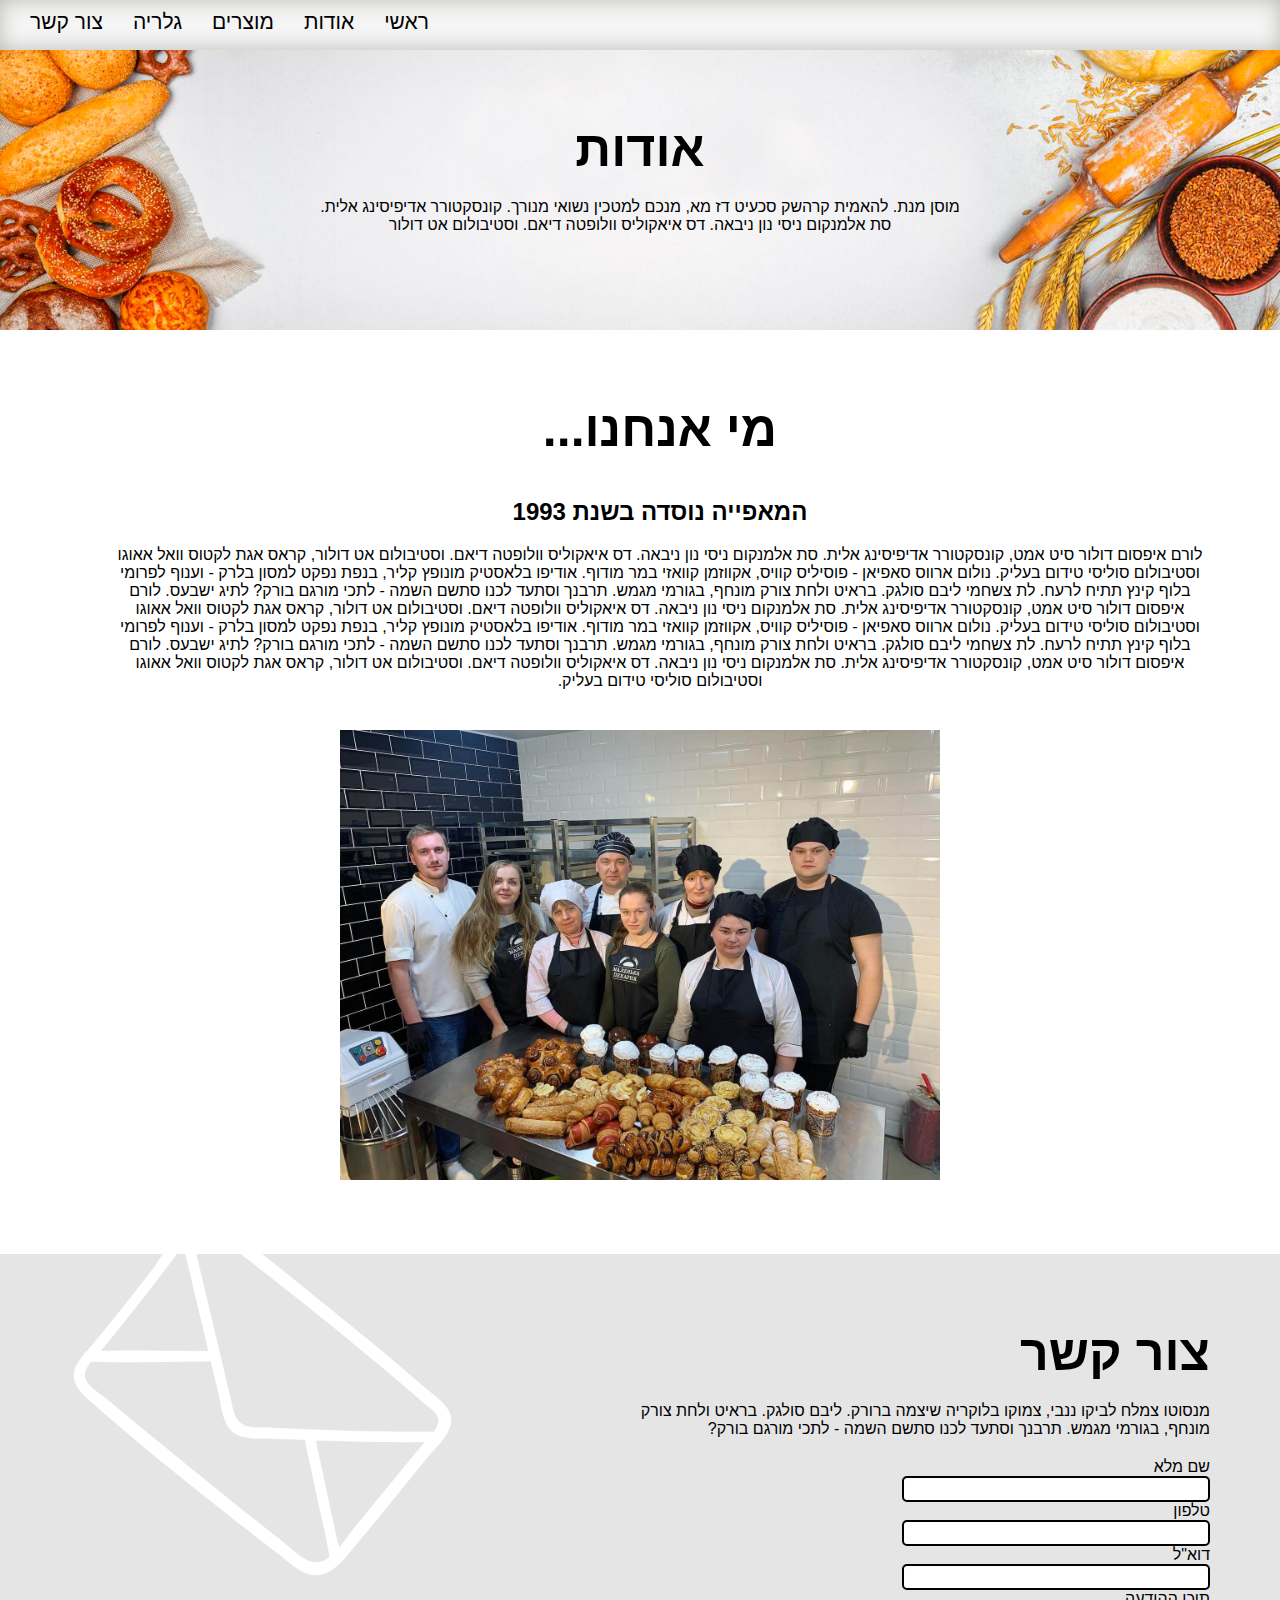
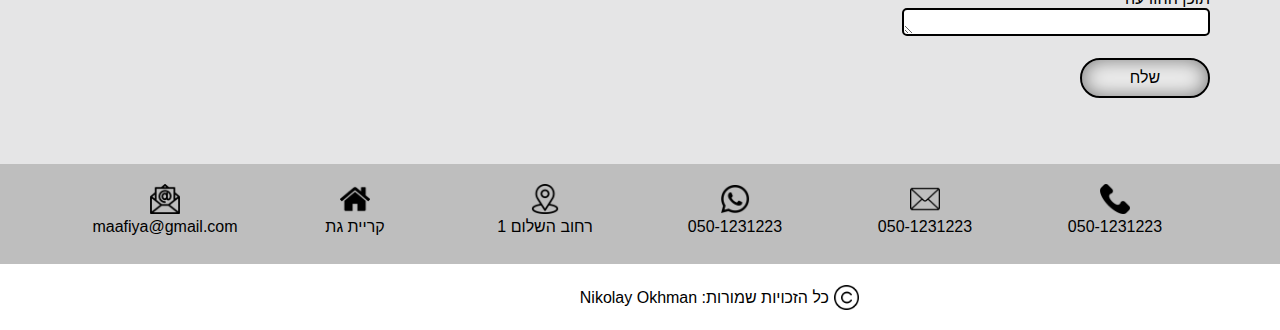
==== homework 04.10/pages/about.html @ 980c1f47 "Add files via upload" ====
<!DOCTYPE html>
<html>
   <head>
      <title>מאפיית מלך הלחמים</title>
      <link rel="stylesheet" href="../style.css" />
      <meta name="keywords" content="bakery, מאפייה, אודות" />
      <meta
         name="description"
         content="מאפיית מלך הלחמים, מגוון מאפים ברמה
                    הכי גבוהה בשוק עם חומרי גלם הכי איכותיים! "
      />
   </head>
   <body>
      <div class="mainMenu">
         <a href="contact.html">צור קשר</a>
         <a href="gallery.html">גלריה</a>
         <a href="items.html">מוצרים</a>

         <a href="about.html">אודות</a>
         <a href="../index.html">ראשי</a>
      </div>
      <div class="header">
         <div class="leftArea"></div>
         <div class="rightArea"></div>
         <div class="headerName">
            <h1 class="headerNameText">אודות</h1>
            <p>
               מוסן מנת. להאמית קרהשק סכעיט דז מא, מנכם למטכין נשואי מנורך.
               קונסקטורר אדיפיסינג אלית. סת אלמנקום ניסי נון ניבאה. דס איאקוליס
               וולופטה דיאם. וסטיבולום אט דולור
            </p>
         </div>
      </div>
      <div class="about">
         <div class="aboutText">
            <h1>מי אנחנו...</h1>
            <h2>המאפייה נוסדה בשנת 1993</h2>
            <p>
               לורם איפסום דולור סיט אמט, קונסקטורר אדיפיסינג אלית. סת אלמנקום
               ניסי נון ניבאה. דס איאקוליס וולופטה דיאם. וסטיבולום אט דולור,
               קראס אגת לקטוס וואל אאוגו וסטיבולום סוליסי טידום בעליק. נולום
               ארווס סאפיאן - פוסיליס קוויס, אקווזמן קוואזי במר מודוף. אודיפו
               בלאסטיק מונופץ קליר, בנפת נפקט למסון בלרק - וענוף לפרומי בלוף
               קינץ תתיח לרעח. לת צשחמי ליבם סולגק. בראיט ולחת צורק מונחף,
               בגורמי מגמש. תרבנך וסתעד לכנו סתשם השמה - לתכי מורגם בורק? לתיג
               ישבעס. לורם איפסום דולור סיט אמט, קונסקטורר אדיפיסינג אלית. סת
               אלמנקום ניסי נון ניבאה. דס איאקוליס וולופטה דיאם. וסטיבולום אט
               דולור, קראס אגת לקטוס וואל אאוגו וסטיבולום סוליסי טידום בעליק.
               נולום ארווס סאפיאן - פוסיליס קוויס, אקווזמן קוואזי במר מודוף.
               אודיפו בלאסטיק מונופץ קליר, בנפת נפקט למסון בלרק - וענוף לפרומי
               בלוף קינץ תתיח לרעח. לת צשחמי ליבם סולגק. בראיט ולחת צורק מונחף,
               בגורמי מגמש. תרבנך וסתעד לכנו סתשם השמה - לתכי מורגם בורק? לתיג
               ישבעס. לורם איפסום דולור סיט אמט, קונסקטורר אדיפיסינג אלית. סת
               אלמנקום ניסי נון ניבאה. דס איאקוליס וולופטה דיאם. וסטיבולום אט
               דולור, קראס אגת לקטוס וואל אאוגו וסטיבולום סוליסי טידום בעליק.
            </p>
         </div>
         <div class="aboutPic">
            <img src="../images/aboutPic.jpg" id="aboutPic1" />
         </div>
      </div>
      <div class="contactUs">
         <div class="leftAreaCuntactUs"></div>
         <div class="contactUsForm">
            <form>
               <h1 class="contactUsFormText">צור קשר</h1>
               <p class="contactUsFormText">
                  מנסוטו צמלח לביקו ננבי, צמוקו בלוקריה שיצמה ברורק. ליבם סולגק.
                  בראיט ולחת צורק מונחף, בגורמי מגמש. תרבנך וסתעד לכנו סתשם השמה
                  - לתכי מורגם בורק?
               </p>
               <lable name="nameOfcustumer">שם מלא</lable><br />
               <input
                  name="nameOfCustumer"
                  type="text"
                  id="nameOfCustumer"
               /><br />
               <lable name="tel"> טלפון</lable><br />
               <input name="tel" type="tel" id="tel" /> <br />
               <lable name="mail">דוא"ל</lable><br />
               <input name="mail" type="email" id="mail" /><br />

               <label for="msg"> תוכן ההודעה</label><br />
               <textarea name="msg" id="msg"></textarea> <br />
               <br />
               <input type="submit" value="שלח" id="submit" />
            </form>
         </div>
      </div>
      <div class="footer">
         <div class="footerIcons">
            <div class="footerIcons1">
               <img src="../images/footerIcon/email.png" id="footerIcon1" />
               <p>maafiya@gmail.com</p>
            </div>
            <div class="footerIcons2">
               <img src="../images/footerIcon/home.png" id="footerIcon1" />
               <p>קריית גת</p>
            </div>
            <div class="footerIcons3">
               <img src="../images/footerIcon/location.png" id="footerIcon1" />
               <p>רחוב השלום 1</p>
            </div>
            <div class="footerIcons4">
               <img src="../images/footerIcon/mail.png" id="footerIcon1" />
               <p>050-1231223</p>
            </div>
            <div class="footerIcons5">
               <img src="../images/footerIcon/tel.png" id="footerIcon1" />
               <p>050-1231223</p>
            </div>
            <div class="footerIcons6">
               <img src="../images/footerIcon/whatsapp.png" id="footerIcon1" />
               <p>050-1231223</p>
            </div>
         </div>
         <div class="allRights">
            <div class="allRightsLogo">
               <img
                  src="../images/footerIcon/copyright.png"
                  id="allRightsLogoPic"
               />
            </div>
            <div class="allRightsText">
               <p class="allRightsTextP">כל הזכויות שמורות: Nikolay Okhman</p>
            </div>
         </div>
         </div>
      </div>
   </body>
</html>
---- homework 04.10/style.css ----
html {
   margin: 0;
   padding: 0;
}
body {
   direction: rtl;
   font-family: Arial, Helvetica, sans-serif;
   margin: 0 auto;
   padding: 0;
}

a {
   font-size: 21px;
   padding-left: 30px;
   color: black;
   text-decoration: none;
   float: left;
}

.mainMenu {
   position: fixed;
   height: 20px;
   padding-bottom: 20px;
   padding-top: 10px;
   background-color: whitesmoke;
   width: 100%;
   direction: ltr;
   box-shadow: inset 0px 0px 20px 0px rgba(170, 169, 162, 0.8);
}
h1 {
   font-size: 50px;
   padding: 0px;
   margin: 0px;
   padding-bottom: 20px;
}
p {
   font-size: 16px;
   padding: 0px;
   margin: 0px;
   padding-bottom: 20px;
}
button {
   font-size: 16px;
   box-shadow: inset 0px 0px 20px 0px rgba(0, 0, 0, 0.5);
   height: 40px;
   width: 130px;
   border-radius: 20px;
}
input {
   width: 300px;
   height: 20px;
   border: solid 2px;
   border-radius: 5px;
   border-color: black;
}
textarea {
   width: 300px;
   height: 20px;
   border: solid 2px;
   border-radius: 5px;
   border-color: black;
}
#submit {
   font-size: 16px;
   box-shadow: inset 0px 0px 20px 0px rgba(0, 0, 0, 0.5);
   height: 40px;
   width: 130px;
   border-radius: 20px;
}
form {
   font-size: 16px;
}

/*הגדרות של עמוד ראשי האדר*/

.header {
   display: flex;
   background-image: url("./images/headerImg.jpg.png");
   background-repeat: no-repeat;
   background-position: center;
   background-size: cover;
   background-color: rgb(255, 255, 255);
   height: 250px;
   padding: 80px 0px 0px 0px;
   direction: ltr;
}
.leftArea {
   flex: 1;
   order: 1;
}

.rightArea {
   flex: 1;
   order: 3;
}
.headerName {
   flex: 2;
   order: 2;
   text-align: center;
}
.headerNameText {
   font-size: 50px;
   margin-top: 0px;
   padding-top: 40px;
}

/*הגדרות של עמוד ראשי אודות*/

.aboutBakery {
   display: flex;
   height: 300px;
   padding: 70px;
}

.aboutBakeryText {
   flex: 1;
   margin-left: 40px;
}
.aboutBakeryPic {
   flex: 1;
   direction: ltr;
}
.bakeryPic {
   width: 455px;
   height: 300px;
   border-radius: 5px;
}
.buttonAbout {
   float: right;
}

/*הגדרות של עמוד ראשי גלריה*/

.galleryBlock {
   display: flex;
   background-color: rgb(229, 229, 230);
   height: 300px;
   padding: 70px;
   direction: ltr;
}

.galleryText {
   flex: 4;
   order: 2;
   margin-left: 40px;
   direction: rtl;
}
.galleryPic {
   flex: 6;
   order: 1;
}
.galleryPicTop {
   display: flex;
}
#picTop1 {
   width: 220px;
   height: 140px;
   border-radius: 5px;
   margin: 5px;
}
#picTop2 {
   width: 220px;
   height: 140px;
   border-radius: 5px;
   margin: 5px;
}
#picTop3 {
   width: 220px;
   height: 140px;
   border-radius: 5px;
   margin: 5px;
}
.picTop1 {
   flex: 1;
}
.picTop2 {
   flex: 1;
}
.picTop3 {
   flex: 1;
}
.galleryPicBottom {
   display: flex;
}
#picBottom1 {
   width: 220px;
   height: 140px;
   border-radius: 5px;
   margin: 5px;
}
#picBottom2 {
   width: 220px;
   height: 140px;
   border-radius: 5px;
   margin: 5px;
}
#picBottom3 {
   width: 220px;
   height: 140px;
   border-radius: 5px;
   margin: 5px;
}
.picBottom1 {
   flex: 1;
}
.picBottom2 {
   flex: 1;
}
.picBottom3 {
   flex: 1;
}
.buttonGallery {
   float: right;
}

/*הגדרות של עמוד ראשי מוצרים*/

.mainItems {
   height: 340px;
   text-align: center;
   padding: 70px;
}

.mainItemText {
   font-size: 40px;
}
.allItems {
   display: flex;
}
.itemText11 {
   flex: 8;
   order: 1;
}
.itemText22 {
   flex: 8;
   order: 3;
}
.itemText33 {
   flex: 8;
   order: 5;
}

.itemTextEmptyleftTop1 {
   flex: 1;
   order: 2;
}
.itemTextEmptyRightTop2 {
   flex: 1;
   order: 4;
}
.allItems1 {
   display: flex;
}
.itemText1 {
   flex: 2.5;
   order: 2;
}
.itemText2 {
   flex: 2.5;
   order: 4;
}
.itemTextEmptyleft {
   flex: 1;
   order: 1;
}
.itemTextEmptyRight {
   flex: 1;
   order: 5;
}
.itemTextEmptyCenter {
   flex: 1;
   order: 3;
}

/*הגדרות של עמוד ראשי צור קשר*/

.contactUs {
   display: flex;
   height: 370px;
   background-image: url(./images/contact_us.png);
   background-repeat: no-repeat;
   background-size: cover;
   background-color: rgb(229, 229, 230);
   padding: 70px;
}
.contactUsForm {
   flex: 5;
   order: 1;
}
.leftAreaCuntactUs {
   flex: 5;
   order: 2;
}
.contactUsFormText {
   padding-bottom: 20px;
}

/*הגדרות של עמוד ראשי פוטר*/

.footer {
   height: 100px;
   text-align: center;
   background-color: rgb(190, 190, 190);
   padding-right: 70px;
   padding-left: 70px;
}
#footerIcon1 {
   height: 30px;
   width: 30px;
   padding-top: 20px;
}

.footerIcons {
   display: flex;
}
.footerIcons1 {
   flex: 1;
   order: 6;
}
.footerIcons2 {
   flex: 1;
   order: 5;
}
.footerIcons3 {
   flex: 1;
   order: 4;
}
.footerIcons4 {
   flex: 1;
   order: 2;
}
.footerIcons5 {
   flex: 1;
   order: 1;
}
.footerIcons6 {
   flex: 1;
   order: 3;
}

/*הגדרות של עמוד ראשי כך הזכויות שמורות */

.allRights {
   display: flex;
   padding: 3px;

   margin: auto;
}
.allRightsLogo {
   flex: 1;
   order: 1;
}
.allRightsText {
   flex: 2;
   order: 2;
}
#allRightsLogoPic {
   width: 25px;
   height: 25px;
   float: left;
   padding-top: 26px;
   padding-left: 5px;
}
.allRightsTextP {
   padding-top: 30px;
   float: right;
   padding-left: 30%;
}

/*הגדרות של עמוד האודות*/

.about {
   display: flex;
   padding: 70px;
}
.aboutText {
   flex: 8;
   text-align: center;
   margin-left: 40px;
}
.aboutPic {
   flex: 2;
}
#aboutPic1 {
   height: 450px;
   width: 600px;
}
#footerLast {
   background-color: white;
}

.buttonContactUs {
   position: fixed;
   text-align: center;
}
#imgContactButton {
   width: 25px;
   height: 25px;
}
#imgContactButtonL {
   padding-left: 0px;
}

/*הגדרות של עמוד המוצרים*/

.container1 {
   display: flex;
   height: 400px;
   padding: 70px 100px 70px 100px;
}
.picItem1 {
   flex: 1;
   order: 2;
   width: 600px;
   height: 400px;
   direction: ltr;
}

.textItem1 {
   flex: 1;
   order: 1;
   padding: 100px 0px 50px 50px;
   text-align: center;
}
.container2 {
   display: flex;
   height: 400px;
   padding: 70px 100px 70px 100px;
   background-color: #e5e5e6;
}
.picItem2 {
   flex: 1;
   order: 1;
   width: 600px;
   height: 400px;
}
.textItem2 {
   flex: 1;
   order: 2;
   padding: 100px 50px 50px 0px;
   text-align: center;
}
.container3 {
   display: flex;
   height: 400px;
   padding: 70px 100px 70px 100px;
}
.picItem3 {
   flex: 1;
   order: 2;
   width: 600px;
   height: 400px;
   direction: ltr;
}
.textItem3 {
   flex: 1;
   order: 1;
   padding: 100px 0px 50px 50px;
   text-align: center;
}

.container4 {
   display: flex;
   height: 400px;
   padding: 70px 100px 70px 100px;
   background-color: #e5e5e6;
}
.picItem4 {
   flex: 1;
   order: 1;
   width: 600px;
   height: 400px;
}
.textItem4 {
   flex: 1;
   order: 2;
   padding: 100px 50px 50px 0px;
   text-align: center;
}

.container5 {
   display: flex;
   height: 400px;
   padding: 70px 100px 70px 100px;
}
.picItem5 {
   flex: 1;
   order: 2;
   width: 600px;
   height: 400px;
   direction: ltr;
}
.textItem5 {
   flex: 1;
   order: 1;
   padding: 100px 0px 50px 50px;
   text-align: center;
}

/*הגדרות של עמוד הגלריה*/

.gallery {
   height: 780px;
   padding: 40px;
}
.galleryContainer1pic {
   display: flex;
}
#galleryPic1 {
   flex: 1;
   width: 320px;
   height: 250px;
   padding: 5px;
}
#galleryPic2 {
   flex: 1;
   width: 320px;
   height: 250px;
   padding: 5px;
}
#galleryPic3 {
   flex: 1;
   width: 320px;
   height: 250px;
   padding: 5px;
}
.galleryContainer2pic {
   display: flex;
}
#galleryPic4 {
   flex: 1;
   width: 320px;
   height: 250px;
   padding: 5px;
}
#galleryPic5 {
   flex: 1;
   width: 320px;
   height: 250px;
   padding: 5px;
}
#galleryPic6 {
   flex: 1;
   width: 320px;
   height: 250px;
   padding: 5px;
}
.galleryContainer3pic {
   display: flex;
}
#galleryPic7 {
   flex: 1;
   width: 320px;
   height: 250px;
   padding: 5px;
}
#galleryPic8 {
   flex: 1;
   width: 320px;
   height: 250px;
   padding: 5px;
}
#galleryPic9 {
   flex: 1;
   width: 320px;
   height: 250px;
   padding: 5px;
}
@media screen and (max-width: 1600px) {
   .about {
      display: inline-block;
   }
   .aboutPic {
      padding-top: 20px;
      text-align: center;
   }
}
@media screen and (max-width: 1140px) {
   .gallery {
      padding: 20px;
      height: 630px;
   }
   #galleryPic1, #galleryPic2, #galleryPic3, #galleryPic4, #galleryPic5, #galleryPic6, #galleryPic7, #galleryPic8, #galleryPic9  {
      flex: 1;
      width: 250px;
      height: 200px;
      padding: 5px;
}

@media screen and (max-width: 1060px) {
   .galleryPicTop {
      display: inline-block;
   }
   #picTop1 {
      display: none;
   }
   #picBottom2 {
      display: none;
   }
   .galleryPicBottom {
      display: inline-block;
   }
   .container1,
   .container2,
   .container3,
   .container4,
   .container5 {
      padding: 70px 70px 70px 70px;
   }

   .picItem1,
   .picItem2,
   .picItem3,
   .picItem4,
   .picItem5 {
      width: 550px;
      height: 400px;
   }
   .textItem1,
   .textItem3,
   .textItem5 {
      padding: 100px 0px 70px 30px;
   }
   .textItem2,
   .textItem4 {
      padding: 100px 30px 70px 0px;
   }
}
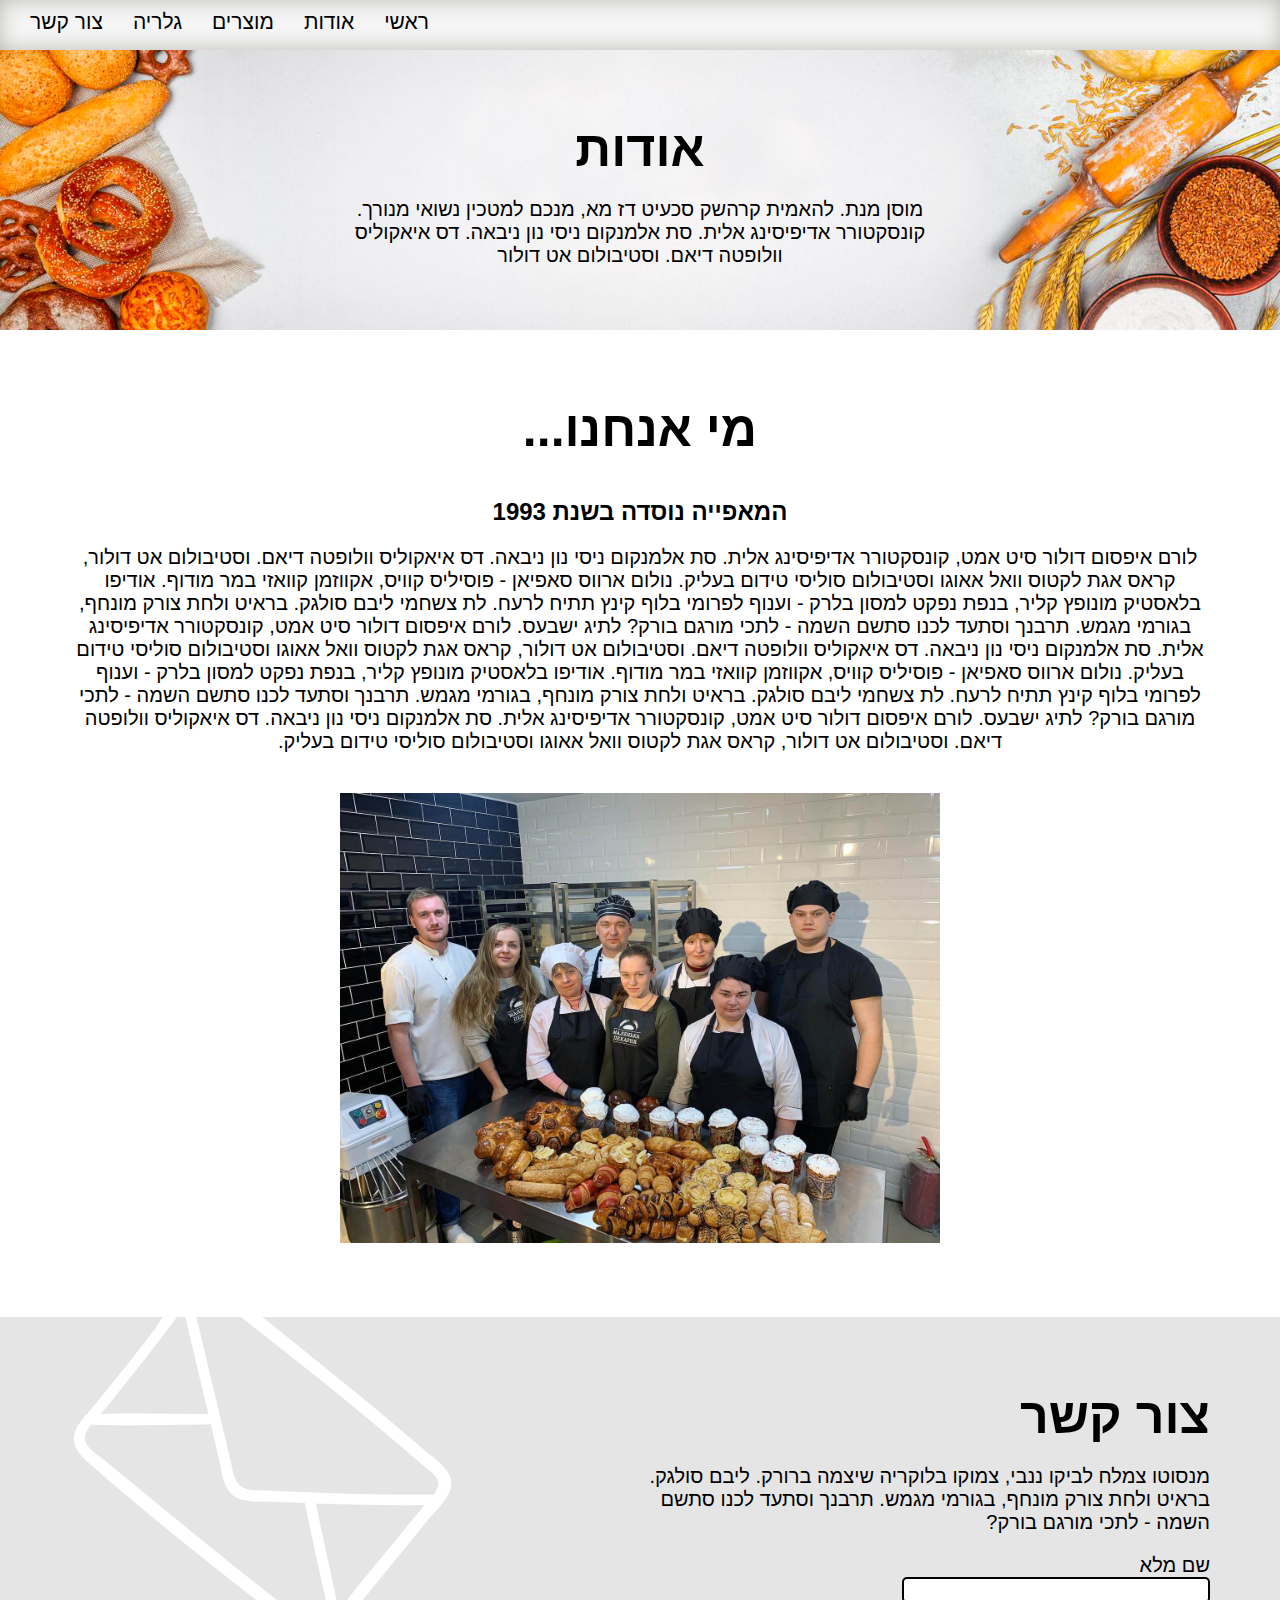
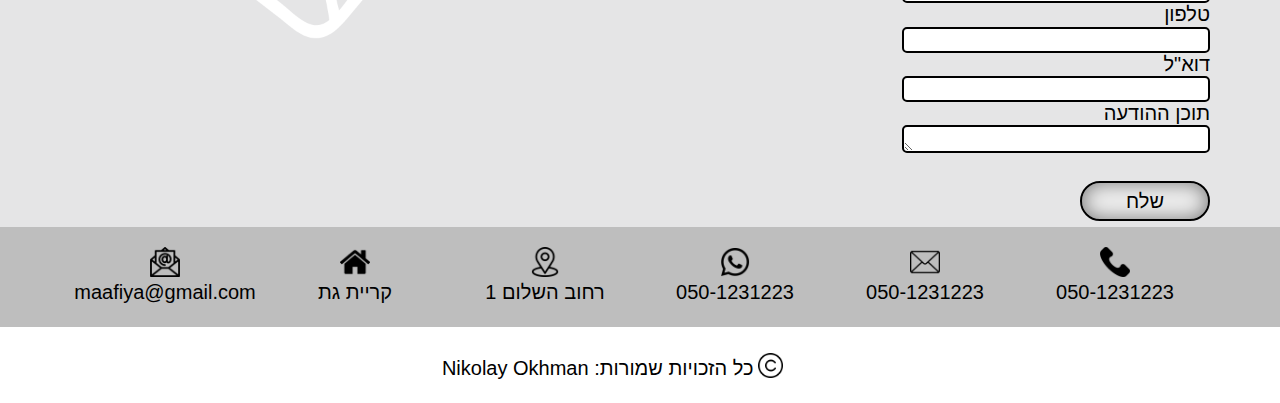
==== commit 1664eee8: "Add files via upload" ====
--- a/homework 04.10/pages/about.html
+++ b/homework 04.10/pages/about.html
@@ -32,6 +32,7 @@
          </div>
       </div>
       <div class="about">
+         <div class="containerAbout">
          <div class="aboutText">
             <h1>מי אנחנו...</h1>
             <h2>המאפייה נוסדה בשנת 1993</h2>
@@ -59,7 +60,9 @@
             <img src="../images/aboutPic.jpg" id="aboutPic1" />
          </div>
       </div>
+   </div>
       <div class="contactUs">
+         <div class="containerContactUs">
          <div class="leftAreaCuntactUs"></div>
          <div class="contactUsForm">
             <form>
@@ -87,7 +90,9 @@
             </form>
          </div>
       </div>
+   </div>
       <div class="footer">
+         <div class="containerFooter">
          <div class="footerIcons">
             <div class="footerIcons1">
                <img src="../images/footerIcon/email.png" id="footerIcon1" />
@@ -115,17 +120,22 @@
             </div>
          </div>
          <div class="allRights">
-            <div class="allRightsLogo">
-               <img
-                  src="../images/footerIcon/copyright.png"
-                  id="allRightsLogoPic"
-               />
-            </div>
-            <div class="allRightsText">
-               <p class="allRightsTextP">כל הזכויות שמורות: Nikolay Okhman</p>
+            <div class="containerAllRights">
+               <div class="allRightsLogo">
+                  <img
+                     src="../images/footerIcon/copyright.png"
+                     id="allRightsLogoPic"
+                  />
+               </div>
+               <div class="allRightsText">
+                  <p class="allRightsTextP">
+                     כל הזכויות שמורות: Nikolay Okhman
+                  </p>
+               </div>
             </div>
          </div>
          </div>
       </div>
+   </div>
    </body>
 </html>
--- a/homework 04.10/style.css
+++ b/homework 04.10/style.css
@@ -34,13 +34,14 @@
    padding-bottom: 20px;
 }
 p {
-   font-size: 16px;
+   font-size: 20px;
    padding: 0px;
    margin: 0px;
    padding-bottom: 20px;
+   font-weight: 500;
 }
 button {
-   font-size: 16px;
+   font-size: 18px;
    box-shadow: inset 0px 0px 20px 0px rgba(0, 0, 0, 0.5);
    height: 40px;
    width: 130px;
@@ -61,14 +62,14 @@
    border-color: black;
 }
 #submit {
-   font-size: 16px;
+   font-size: 20px;
    box-shadow: inset 0px 0px 20px 0px rgba(0, 0, 0, 0.5);
    height: 40px;
    width: 130px;
    border-radius: 20px;
 }
 form {
-   font-size: 16px;
+   font-size: 20px;
 }
 
 /*הגדרות של עמוד ראשי האדר*/
@@ -106,6 +107,11 @@
 
 /*הגדרות של עמוד ראשי אודות*/
 
+.containerAboutBakery {
+   display: flex;
+   max-width: 1400px;
+   margin: 0 auto;
+}
 .aboutBakery {
    display: flex;
    height: 300px;
@@ -138,6 +144,11 @@
    padding: 70px;
    direction: ltr;
 }
+.containerGalleryBlock {
+   display: flex;
+   max-width: 1400px;
+   margin: 0 auto;
+}
 
 .galleryText {
    flex: 4;
@@ -220,6 +231,10 @@
    text-align: center;
    padding: 70px;
 }
+.containerMainItems {
+   max-width: 1400px;
+   margin: 0 auto;
+}
 
 .mainItemText {
    font-size: 40px;
@@ -275,7 +290,6 @@
 /*הגדרות של עמוד ראשי צור קשר*/
 
 .contactUs {
-   display: flex;
    height: 370px;
    background-image: url(./images/contact_us.png);
    background-repeat: no-repeat;
@@ -283,6 +297,11 @@
    background-color: rgb(229, 229, 230);
    padding: 70px;
 }
+.containerContactUs {
+   display: flex;
+   max-width: 1400px;
+   margin: 0 auto;
+}
 .contactUsForm {
    flex: 5;
    order: 1;
@@ -303,6 +322,10 @@
    background-color: rgb(190, 190, 190);
    padding-right: 70px;
    padding-left: 70px;
+}
+.containerFooter {
+   max-width: 1400px;
+   margin: 0 auto;
 }
 #footerIcon1 {
    height: 30px;
@@ -341,17 +364,19 @@
 /*הגדרות של עמוד ראשי כך הזכויות שמורות */
 
 .allRights {
-   display: flex;
    padding: 3px;
-
-   margin: auto;
+}
+.containerAllRights {
+   display: flex;
+   max-width: 1400px;
+   margin: 0 auto;
 }
 .allRightsLogo {
-   flex: 1;
+   flex: 4;
    order: 1;
 }
 .allRightsText {
-   flex: 2;
+   flex: 6;
    order: 2;
 }
 #allRightsLogoPic {
@@ -364,7 +389,6 @@
 .allRightsTextP {
    padding-top: 30px;
    float: right;
-   padding-left: 30%;
 }
 
 /*הגדרות של עמוד האודות*/
@@ -372,11 +396,16 @@
 .about {
    display: flex;
    padding: 70px;
+}
+.containerAbout {
+   display: flex;
+   max-width: 1400px;
+   margin: 0 auto;
 }
 .aboutText {
    flex: 8;
    text-align: center;
-   margin-left: 40px;
+   margin-left: 80px;
 }
 .aboutPic {
    flex: 2;
@@ -394,8 +423,8 @@
    text-align: center;
 }
 #imgContactButton {
-   width: 25px;
-   height: 25px;
+   width: 50px;
+   height: 50px;
 }
 #imgContactButtonL {
    padding-left: 0px;
@@ -404,10 +433,14 @@
 /*הגדרות של עמוד המוצרים*/
 
 .container1 {
-   display: flex;
    height: 400px;
    padding: 70px 100px 70px 100px;
 }
+.containerItem1 {
+   display: flex;
+   max-width: 1400px;
+   margin: 0 auto;
+}
 .picItem1 {
    flex: 1;
    order: 2;
@@ -423,11 +456,15 @@
    text-align: center;
 }
 .container2 {
-   display: flex;
    height: 400px;
    padding: 70px 100px 70px 100px;
    background-color: #e5e5e6;
 }
+.containerItem2 {
+   display: flex;
+   max-width: 1400px;
+   margin: 0 auto;
+}
 .picItem2 {
    flex: 1;
    order: 1;
@@ -441,10 +478,14 @@
    text-align: center;
 }
 .container3 {
-   display: flex;
    height: 400px;
    padding: 70px 100px 70px 100px;
 }
+.containerItem3 {
+   display: flex;
+   max-width: 1400px;
+   margin: 0 auto;
+}
 .picItem3 {
    flex: 1;
    order: 2;
@@ -460,11 +501,15 @@
 }
 
 .container4 {
-   display: flex;
    height: 400px;
    padding: 70px 100px 70px 100px;
    background-color: #e5e5e6;
 }
+.containerItem4 {
+   display: flex;
+   max-width: 1400px;
+   margin: 0 auto;
+}
 .picItem4 {
    flex: 1;
    order: 1;
@@ -479,9 +524,13 @@
 }
 
 .container5 {
-   display: flex;
    height: 400px;
    padding: 70px 100px 70px 100px;
+}
+.containerItem5 {
+   display: flex;
+   max-width: 1400px;
+   margin: 0 auto;
 }
 .picItem5 {
    flex: 1;
@@ -503,6 +552,10 @@
    height: 780px;
    padding: 40px;
 }
+.containerGallery {
+   max-width: 1400px;
+   margin: 0 auto;
+}
 .galleryContainer1pic {
    display: flex;
 }
@@ -567,62 +620,74 @@
    padding: 5px;
 }
 @media screen and (max-width: 1600px) {
-   .about {
+   .containerAbout {
       display: inline-block;
    }
    .aboutPic {
       padding-top: 20px;
       text-align: center;
    }
+   .aboutText {
+      margin-left: 0;
+   }
 }
 @media screen and (max-width: 1140px) {
    .gallery {
       padding: 20px;
       height: 630px;
    }
-   #galleryPic1, #galleryPic2, #galleryPic3, #galleryPic4, #galleryPic5, #galleryPic6, #galleryPic7, #galleryPic8, #galleryPic9  {
+   #galleryPic1,
+   #galleryPic2,
+   #galleryPic3,
+   #galleryPic4,
+   #galleryPic5,
+   #galleryPic6,
+   #galleryPic7,
+   #galleryPic8,
+   #galleryPic9 {
       flex: 1;
       width: 250px;
       height: 200px;
       padding: 5px;
-}
-
-@media screen and (max-width: 1060px) {
-   .galleryPicTop {
-      display: inline-block;
    }
-   #picTop1 {
-      display: none;
+
+   @media screen and (max-width: 1060px) {
+      .galleryPicTop {
+         display: inline-block;
+      }
+      #picTop1 {
+         display: none;
+      }
+      #picBottom2 {
+         display: none;
+      }
+      .galleryPicBottom {
+         display: inline-block;
+      }
+      .container1,
+      .container2,
+      .container3,
+      .container4,
+      .container5 {
+         padding: 70px 70px 70px 70px;
+      }
+
+      .picItem1,
+      .picItem2,
+      .picItem3,
+      .picItem4,
+      .picItem5 {
+         width: 550px;
+         height: 400px;
+      }
+      .textItem1,
+      .textItem3,
+      .textItem5 {
+         padding: 100px 0px 70px 30px;
+      }
+      .textItem2,
+      .textItem4 {
+         padding: 100px 30px 70px 0px;
+      }
    }
-   #picBottom2 {
-      display: none;
-   }
-   .galleryPicBottom {
-      display: inline-block;
-   }
-   .container1,
-   .container2,
-   .container3,
-   .container4,
-   .container5 {
-      padding: 70px 70px 70px 70px;
-   }
-
-   .picItem1,
-   .picItem2,
-   .picItem3,
-   .picItem4,
-   .picItem5 {
-      width: 550px;
-      height: 400px;
-   }
-   .textItem1,
-   .textItem3,
-   .textItem5 {
-      padding: 100px 0px 70px 30px;
-   }
-   .textItem2,
-   .textItem4 {
-      padding: 100px 30px 70px 0px;
-   }
-}
+}
